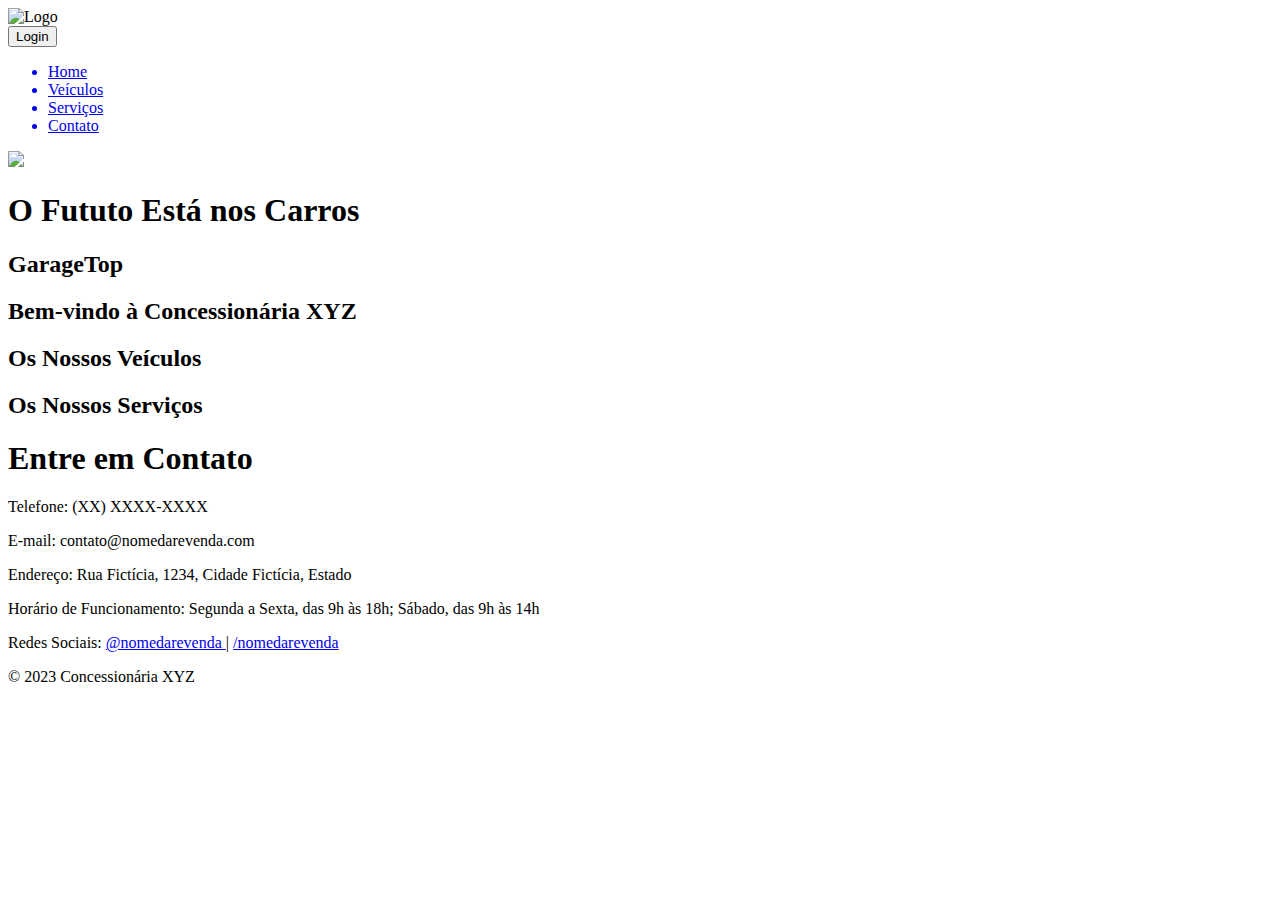
==== views/index.html @ 37e29722 "css fix" ====
<!DOCTYPE html>
<html lang="en">

<head>
    <meta charset="UTF-8">
    <title>Concessionária</title>
    <link rel="stylesheet" href="/Trabalho-academico_Concessionaria/styles/style.css">
    <link href="https://fonts.googleapis.com/css2?family=Ubuntu:wght@300&display=swap" rel="stylesheet">
</head>

<body>
    <header>
        <img src="/images/logo-white.png" alt="Logo">

        <div class="header-button-container">
            <button id="login-button" onclick="alert('Login!')">Login</button>
        </div>
    </header>

    <nav-bar>
        <nav>
            <ul>
                <a href="#home"><li>Home</li></a>
                <a href="#veiculos"><li>Veículos</li></a>
                <a href="#servicos"><li>Serviços</li></a>
                <a href="#contato"><li>Contato</li></a>
            </ul>
        </nav>

        <nav-mask>
            <div class="nav-mask"></div>
        </nav-mask>
    </nav-bar>

    <div class="home-img-container">
        <img class="imageHome"src="/images/home_wallpaper.jpeg">

        <h1>O Fututo Está nos Carros</h1>
        <h2>GarageTop</h2>
    </div>

    <section id="home">
        <h2 class="home-title">Bem-vindo à Concessionária XYZ</h2>
        <!-- Conteúdo da página inicial -->
    </section>

    <section id="veiculos">
        <h2 class="home-title">Os Nossos Veículos</h2>
        <!-- Lista de veículos disponíveis -->
    </section>

    <section id="servicos">
        <h2 class="home-title">Os Nossos Serviços</h2>
        <!-- Descrição dos serviços oferecidos -->
    </section>

    <footer>
        <div class="footer-extra">
                <h1 class="home-title">Entre em Contato</h2>
                
            <div class="info-contato">
               
                <p>Telefone: (XX) XXXX-XXXX</p>
                <p>E-mail: contato@nomedarevenda.com</p>
                <p>Endereço: Rua Fictícia, 1234, Cidade Fictícia, Estado</p>
                <p>Horário de Funcionamento: Segunda a Sexta, das 9h às 18h; Sábado, das 9h às 14h</p>
                <p>Redes Sociais: 
                    <a href="https://www.instagram.com/nomedarevenda" target="_blank">@nomedarevenda
                    </a> | 
                    <a href="https://www.facebook.com/nomedarevenda" target="_blank">/nomedarevenda
                    </a>
                </p>
            </div>
        </div>

        <div class="footer-copyright">
            <p>&copy; 2023 Concessionária XYZ</p>
        </div>
    </footer>

    <script src="scripts.js"></script>
</body>
</html>
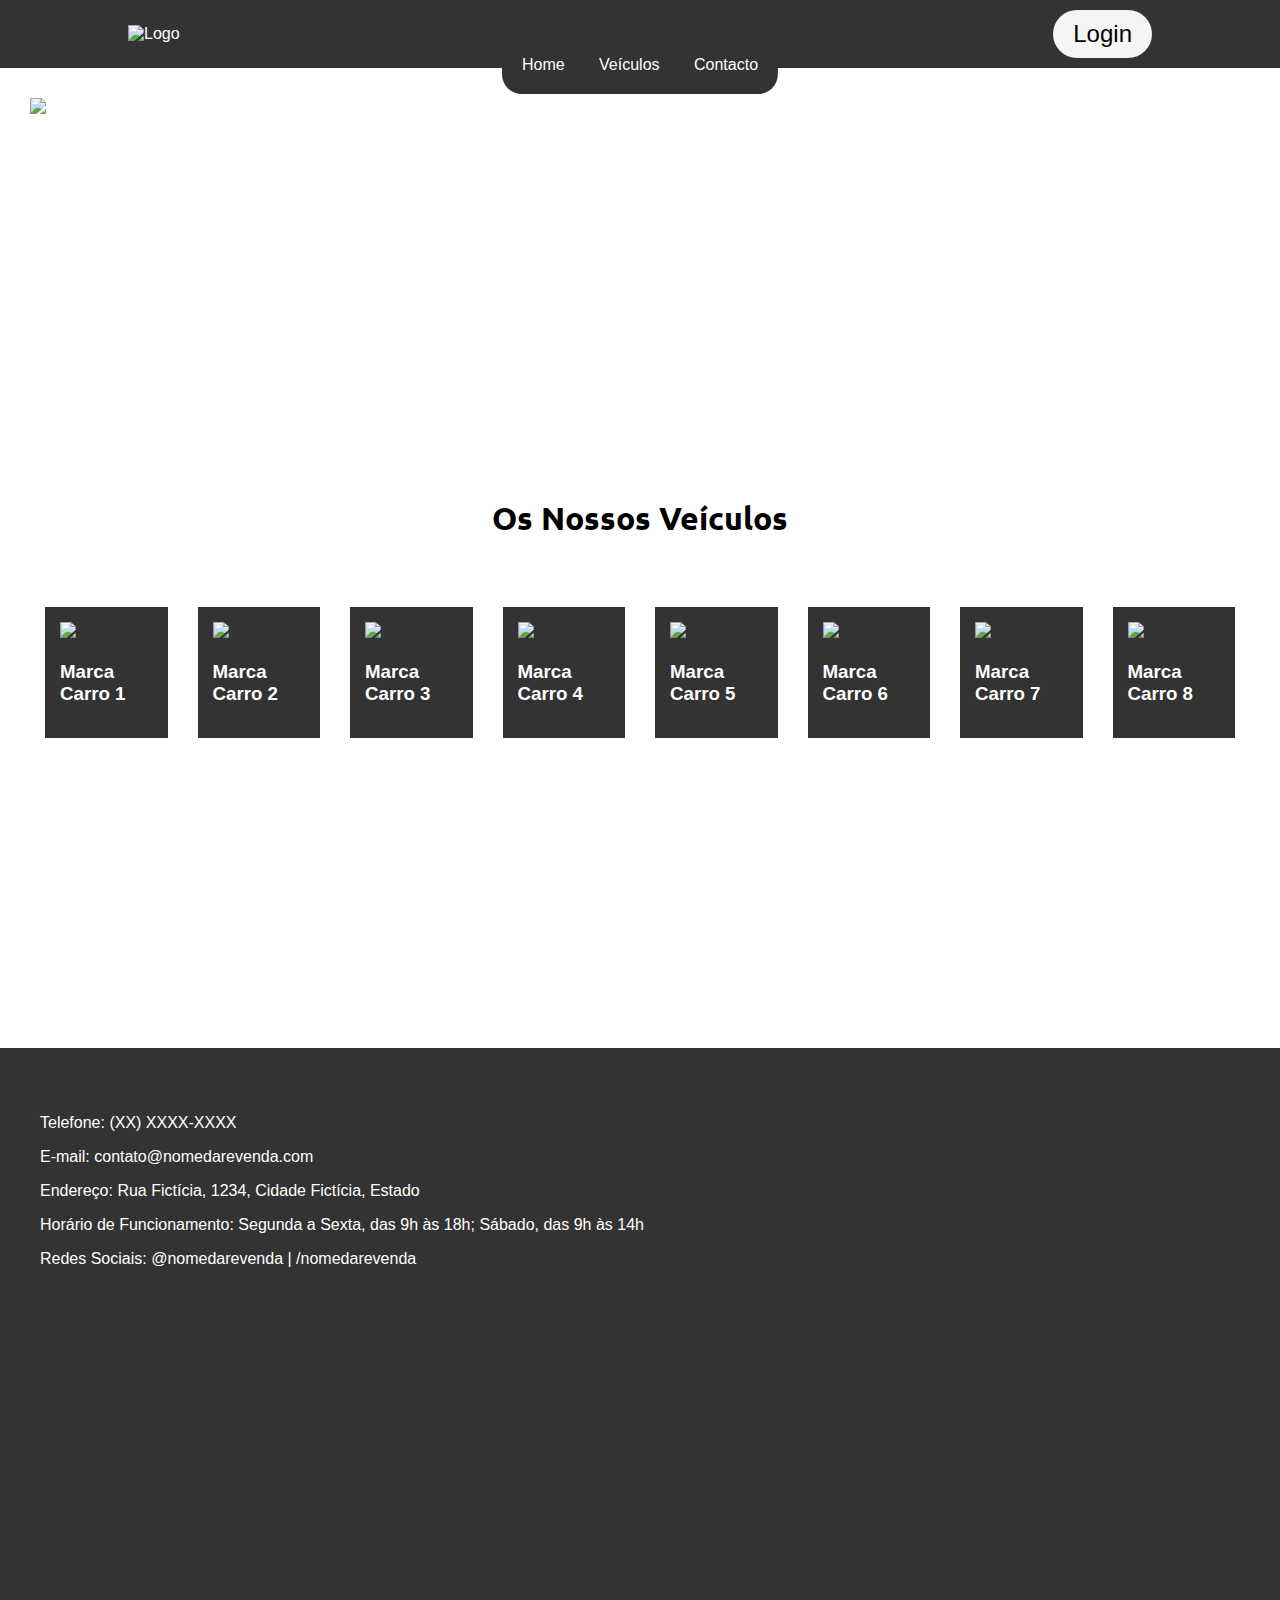
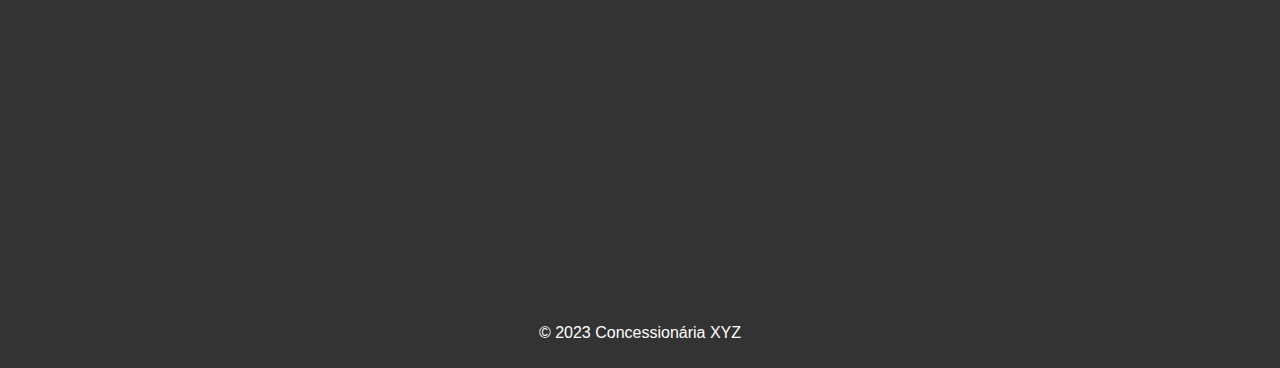
==== commit 707c99b9: "Melhoramento do design" ====
--- a/views/index.html
+++ b/views/index.html
@@ -1,16 +1,17 @@
-<!DOCTYPE html>
+<!DOCTYPE html> <!-- https://andresalier11.github.io/GarageTop/views/ -->
 <html lang="en">
 
 <head>
     <meta charset="UTF-8">
     <title>Concessionária</title>
-    <link rel="stylesheet" href="/Trabalho-academico_Concessionaria/styles/style.css">
+    <link rel="stylesheet" href="/styles/style.css">  <!-- /GarageTop/styles/style.css -->
     <link href="https://fonts.googleapis.com/css2?family=Ubuntu:wght@300&display=swap" rel="stylesheet">
+    <link rel="icon" type="image/png" href="/images/logo-white.png"> <!-- /GarageTop/images/logo-white.png -->
 </head>
 
 <body>
-    <header>
-        <img src="/images/logo-white.png" alt="Logo">
+    <header id="home">
+        <img src="/images/logo-white.png" alt="Logo"> <!-- /GarageTop/images/logo-white.png -->
 
         <div class="header-button-container">
             <button id="login-button" onclick="alert('Login!')">Login</button>
@@ -22,8 +23,7 @@
             <ul>
                 <a href="#home"><li>Home</li></a>
                 <a href="#veiculos"><li>Veículos</li></a>
-                <a href="#servicos"><li>Serviços</li></a>
-                <a href="#contato"><li>Contato</li></a>
+                <a href="#contacto"><li>Contacto</li></a>
             </ul>
         </nav>
 
@@ -32,45 +32,66 @@
         </nav-mask>
     </nav-bar>
 
-    <div class="home-img-container">
-        <img class="imageHome"src="/images/home_wallpaper.jpeg">
+    <section class="home-img-container">
+        <img class="imageHome"src="/images/home_wallpaper.jpeg">  <!-- /GarageTop/images/logo-white.png -->
 
-        <h1>O Fututo Está nos Carros</h1>
+        <h1>O Fututo Está nos Automóveis</h1>
         <h2>GarageTop</h2>
-    </div>
-
-    <section id="home">
-        <h2 class="home-title">Bem-vindo à Concessionária XYZ</h2>
-        <!-- Conteúdo da página inicial -->
     </section>
 
     <section id="veiculos">
         <h2 class="home-title">Os Nossos Veículos</h2>
-        <!-- Lista de veículos disponíveis -->
+        
+        <div class="car-cards-container">
+            <ul>
+                <li>
+                    <img src="https://random.imagecdn.app/200/200">
+                    <h3>Marca Carro 1</h3>
+                </li>
+                <li>
+                    <img src="https://random.imagecdn.app/200/201">
+                    <h3>Marca Carro 2</h3>
+                </li>
+                <li>
+                    <img src="https://random.imagecdn.app/201/200">
+                    <h3>Marca Carro 3</h3>
+                </li>
+                <li>
+                    <img src="https://random.imagecdn.app/201/201">
+                    <h3>Marca Carro 4</h3>
+                </li>
+                <li>
+                    <img src="https://random.imagecdn.app/200/200">
+                    <h3>Marca Carro 5</h3>
+                </li>
+                <li>
+                    <img src="https://random.imagecdn.app/200/201">
+                    <h3>Marca Carro 6</h3>
+                </li>
+                <li>
+                    <img src="https://random.imagecdn.app/201/200">
+                    <h3>Marca Carro 7</h3>
+                </li>
+                <li>
+                    <img src="https://random.imagecdn.app/201/201">
+                    <h3>Marca Carro 8</h3>
+                </li>
+            </ul>
+        </div>
     </section>
 
-    <section id="servicos">
-        <h2 class="home-title">Os Nossos Serviços</h2>
-        <!-- Descrição dos serviços oferecidos -->
-    </section>
-
-    <footer>
-        <div class="footer-extra">
-                <h1 class="home-title">Entre em Contato</h2>
-                
-            <div class="info-contato">
-               
-                <p>Telefone: (XX) XXXX-XXXX</p>
-                <p>E-mail: contato@nomedarevenda.com</p>
-                <p>Endereço: Rua Fictícia, 1234, Cidade Fictícia, Estado</p>
-                <p>Horário de Funcionamento: Segunda a Sexta, das 9h às 18h; Sábado, das 9h às 14h</p>
-                <p>Redes Sociais: 
-                    <a href="https://www.instagram.com/nomedarevenda" target="_blank">@nomedarevenda
-                    </a> | 
-                    <a href="https://www.facebook.com/nomedarevenda" target="_blank">/nomedarevenda
-                    </a>
-                </p>
-            </div>
+    <footer id="contacto">  
+        <div class="info-contato">
+            <p>Telefone: (XX) XXXX-XXXX</p>
+            <p>E-mail: contato@nomedarevenda.com</p>
+            <p>Endereço: Rua Fictícia, 1234, Cidade Fictícia, Estado</p>
+            <p>Horário de Funcionamento: Segunda a Sexta, das 9h às 18h; Sábado, das 9h às 14h</p>
+            <p>Redes Sociais: 
+                <a href="https://www.instagram.com/nomedarevenda" target="_blank">@nomedarevenda
+                </a> | 
+                <a href="https://www.facebook.com/nomedarevenda" target="_blank">/nomedarevenda
+                </a>
+            </p>
         </div>
 
         <div class="footer-copyright">
--- a/styles/style.css
+++ b/styles/style.css
@@ -0,0 +1,261 @@
+html {
+    font-family: Arial, sans-serif;
+    height: 100%
+}
+
+body {
+    position: relative;
+    max-width: 100%;
+    min-height: 100%;
+    margin: 0;
+}
+
+header {
+    background-color: #333;
+    color: #fff;
+    flex-direction: row;
+    display: flex;
+    justify-content: space-between;
+    align-items: center;
+    padding: 10px 10%;
+    position: relative;
+    z-index: 3;
+}
+
+    header img {
+        width: 100px;
+    }
+
+nav, nav-mask {
+    left: 50%;
+    transform: translateX(-50%);
+    position: absolute;
+    height: calc(100% - 20px);
+    top: 20px;
+    z-index: 4;
+    pointer-events: none;
+}
+
+nav-mask {
+    z-index: 2;
+}
+
+    .nav-mask {
+        background-color: #333;
+        z-index: 1;
+        width: calc(100vw - 10px);
+        height: 40px;
+        position: sticky;
+        top: -1px;
+    }
+
+    nav ul {
+        z-index: 2;
+        background-color: #333;
+        border-radius: 20px;
+        width: fit-content;
+        list-style: none;
+        position: sticky;
+        top: 5px;
+        padding: 5px;
+        margin-left: auto;
+        margin-right: auto;
+    }
+
+        nav ul li {
+            display: inline-block;
+            padding: 15px;
+            color: #fff;
+            pointer-events: all;
+
+        }
+
+        nav ul li:hover {
+            background-color: #565656;
+            border-radius: 20px;
+        }
+
+            nav ul li a {
+                text-decoration: none;
+            }
+    
+    .header-button-container button {
+        font-size: 1.5em;
+        /* background-color: rgb(3, 135, 167); */
+        background-color: whitesmoke;
+        color: white;
+        padding: 10px 20px;
+        border-radius: 50px;
+        border: 0;
+        cursor: pointer;
+    }
+    #login-button{
+        color:black;
+    }
+
+.home-img-container {
+    position: relative;
+    height: fit-content;
+    padding-top: 20px;
+}
+
+    .imageHome{
+        width: 100%;
+    }
+
+    .home-img-container h1,
+    .home-img-container h2 {
+        color: white;
+        font-family: "Ubuntu", Arial, Helvetica, sans-serif;
+        position: absolute;
+        left: 10vw;
+        text-shadow: 2px 2px 3px black;
+    }
+
+    .home-img-container h1 {
+        bottom: 10vw;
+        font-size: 4vw;
+    }
+
+    .home-img-container h2 {
+        bottom: 7vw;
+        font-size: 3vw;
+    }
+
+  
+.containerImageCrop{
+    z-index: 10;
+    height: 30vh;
+}
+
+.cropImageTop{
+    height: 100px;
+    position: absolute;
+    background-color: red;
+}
+
+.cropImagebottom{
+    height: 100px;
+    position: absolute;
+    background-color: red;
+}
+
+section {
+    padding: 20px;
+    padding-top: 75px;
+    margin: 10px;
+}
+
+    #veiculos {
+        height: calc(100vh - 105px);
+        display: flex;
+        flex-wrap: wrap;
+        align-content: center;
+    }
+
+.car-cards-container {
+    width: 100%;
+}
+
+.car-cards-container ul {
+    list-style: none;
+    display: flex;
+    flex-wrap: nowrap;
+    justify-content: space-between;
+    align-items: center;
+    overflow-x: auto;
+    padding: 0;
+    padding-bottom: 10px;
+}
+
+    .car-cards-container ul li {
+        margin: 15px;
+        padding: 15px;
+        background-color: #333;
+        color: white;
+        transition: margin 1s, padding 1s, border-radius 1s;
+        box-sizing: border-box;
+    }
+
+    .car-cards-container ul:hover li {
+        margin: 25px;
+        padding: 5px;
+        border-radius: 5px;
+    }
+
+        .car-cards-container ul li:hover {
+            margin: 15px;
+            padding: 15px;
+            border-radius: 10px;
+            cursor: pointer;
+        }
+
+.info-contato {
+    background-color: transparent;
+    padding: 20px;
+    border-radius: 8px;
+    margin: 20px 0;
+}
+
+.info-contato h2 {
+    font-size: 24px;
+    margin-bottom: 15px;
+}
+
+.info-contato p {
+    font-size: 16px;
+    margin-bottom: 10px;
+}
+
+.info-contato a {
+    text-decoration: none;
+    color: white;
+}
+
+    .home-title {
+        font-size: 2em;
+        font-family: "Ubuntu", 'Trebuchet MS', 'Lucida Sans Unicode', 'Lucida Grande', 'Lucida Sans', Arial, sans-serif;
+        border-radius: 10px;
+        color: black;
+        width: fit-content;
+        padding: 10px;
+        margin-left: auto;
+        margin-right: auto;
+    }
+
+footer {
+    background-color: #333;
+    color: #fff;
+    padding: 10px 20px;
+    position: relative;
+    bottom: 0;
+    /* width: 100%; */
+    height: 100vh;
+}
+
+    .footer-copyright {
+        position: absolute;
+        bottom: 10px;
+        left: 50%;
+        transform: translateX(-50%);
+        text-align: center;
+    }
+
+/* Scroll Bar */
+
+::-webkit-scrollbar { /* width */
+    width: 10px;
+}
+
+    ::-webkit-scrollbar-track { /* Track */
+        background: #f1f1f1; 
+    }
+
+    ::-webkit-scrollbar-thumb { /* Handle */
+        background: #888; 
+        border-radius: 10px;
+    }
+
+    ::-webkit-scrollbar-thumb:hover { /* Handle on hover */
+        background: #555; 
+    }
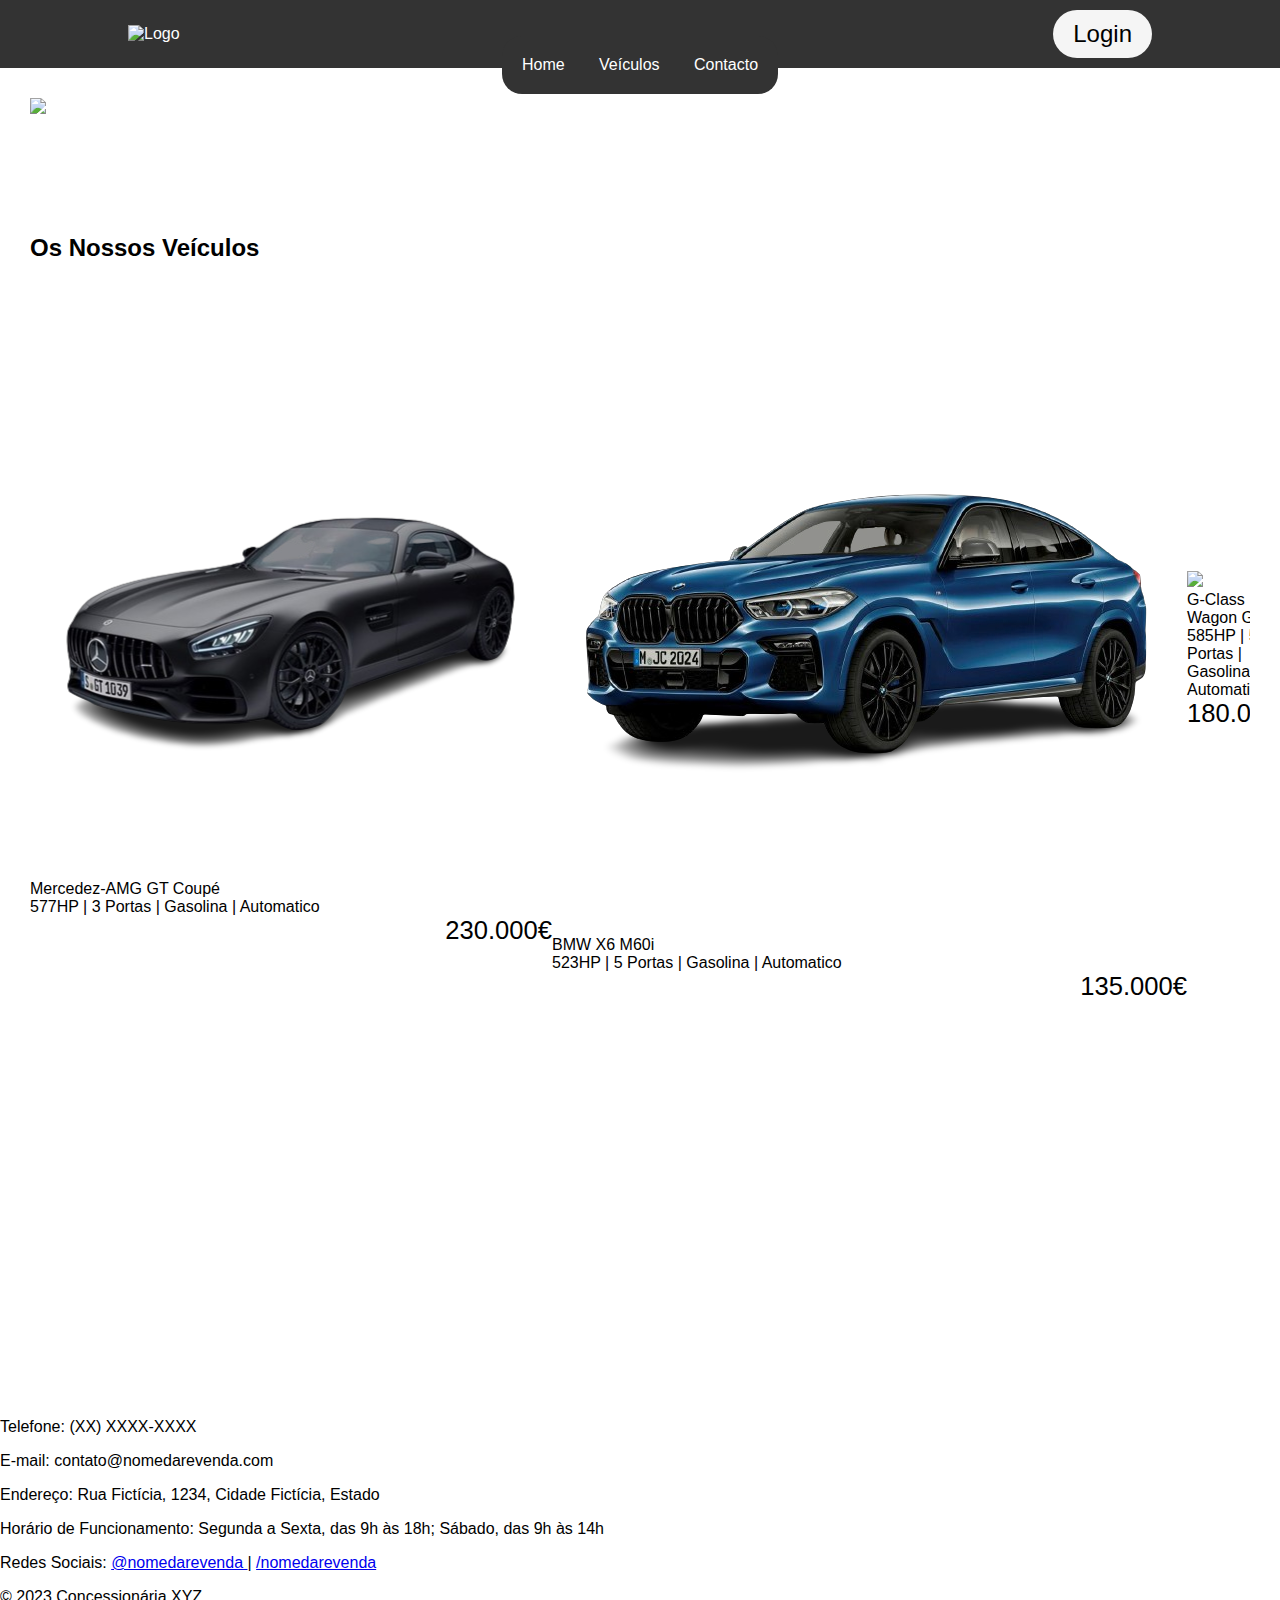
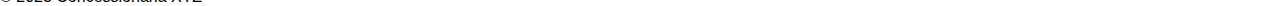
==== commit c92bb42a: "Merge branch 'main' into map" ====
--- a/views/index.html
+++ b/views/index.html
@@ -3,8 +3,9 @@
 
 <head>
     <meta charset="UTF-8">
+    <meta name="viewport" content="initial-scale=1.0 , minimum-scale=1.0 , maximum-scale=1.0" />
     <title>Concessionária</title>
-    <link rel="stylesheet" href="/styles/style.css">  <!-- /GarageTop/styles/style.css -->
+    <link rel="stylesheet" href="/styles/style.css"> <!-- /GarageTop/styles/style.css -->
     <link href="https://fonts.googleapis.com/css2?family=Ubuntu:wght@300&display=swap" rel="stylesheet">
     <link rel="icon" type="image/png" href="/images/logo-white.png"> <!-- /GarageTop/images/logo-white.png -->
 </head>
@@ -21,9 +22,15 @@
     <nav-bar>
         <nav>
             <ul>
-                <a href="#home"><li>Home</li></a>
-                <a href="#veiculos"><li>Veículos</li></a>
-                <a href="#contacto"><li>Contacto</li></a>
+                <a href="#home">
+                    <li>Home</li>
+                </a>
+                <a href="#veiculos">
+                    <li>Veículos</li>
+                </a>
+                <a href="#contacto">
+                    <li>Contacto</li>
+                </a>
             </ul>
         </nav>
 
@@ -33,7 +40,7 @@
     </nav-bar>
 
     <section class="home-img-container">
-        <img class="imageHome"src="/images/home_wallpaper.jpeg">  <!-- /GarageTop/images/logo-white.png -->
+        <img class="imageHome" src="/images/home_wallpaper.jpeg"> <!-- /GarageTop/images/logo-white.png -->
 
         <h1>O Fututo Está nos Automóveis</h1>
         <h2>GarageTop</h2>
@@ -41,59 +48,117 @@
 
     <section id="veiculos">
         <h2 class="home-title">Os Nossos Veículos</h2>
-        
+
         <div class="car-cards-container">
             <ul>
                 <li>
-                    <img src="https://random.imagecdn.app/200/200">
-                    <h3>Marca Carro 1</h3>
+                    <img class="card-image" src="/images/cars/amg-gt.png">
+                    <div class="card-car-name">Mercedez-AMG GT Coupé</div>
+                    <div class="car-info-container">
+                        <div class="card-car-info">577HP | 3 Portas | Gasolina | Automatico</div>
+                    </div>
+                    <div class="card-car-price">230.000€</div>
                 </li>
                 <li>
-                    <img src="https://random.imagecdn.app/200/201">
-                    <h3>Marca Carro 2</h3>
+                    <img class="card-image" src="/images/cars/BMW_X6_M60i.png">
+                    <div class="card-car-name">BMW X6 M60i</div>
+                    <div class="car-info-container">
+                        <div class="card-car-info">523HP | 5 Portas | Gasolina | Automatico</div>
+                    </div>
+                    <div class="card-car-price">135.000€</div>
+
+
                 </li>
                 <li>
-                    <img src="https://random.imagecdn.app/201/200">
-                    <h3>Marca Carro 3</h3>
+                    <img class="card-image" src="/images/cars/G-Class-Wagon-G63.png">
+                    <div class="card-car-name">G-Class Wagon G63</div>
+                    <div class="car-info-container">
+                        <div class="card-car-info">585HP | 5 Portas | Gasolina | Automatico</div>
+                    </div>
+                    <div class="card-car-price">180.000€</div>
+
+
                 </li>
                 <li>
-                    <img src="https://random.imagecdn.app/201/201">
-                    <h3>Marca Carro 4</h3>
+                    <img class="card-image" src="/images/cars/2017_bentley_continental_gt_v8.png">
+                    <div class="card-car-name">Bentley continental GT</div> <!--nome-->
+                    <div class="car-info-container">
+                        <div class="card-car-info">542HP | 3 Portas | Gasolina | Automatico</div>
+                    </div>
+                    <div class="card-car-price">275.000€</div>
+
+
                 </li>
                 <li>
-                    <img src="https://random.imagecdn.app/200/200">
-                    <h3>Marca Carro 5</h3>
+                    <img class="card-image" src="/images/cars/amg-gt.png">
+                    <div class="card-car-name">Mercedez-AMG GT Coupé</div>
+                    <div class="car-info-container">
+                        <div class="card-car-info">577HP | 3 Portas | Gasolina | Automatico</div>
+                    </div>
+                    <div class="card-car-price">230.000€</div>
                 </li>
                 <li>
-                    <img src="https://random.imagecdn.app/200/201">
-                    <h3>Marca Carro 6</h3>
+                    <img class="card-image" src="/images/cars/BMW_X6_M60i.png">
+                    <div class="card-car-name">BMW X6 M60i</div>
+                    <div class="car-info-container">
+                        <div class="card-car-info">523HP | 5 Portas | Gasolina | Automatico</div>
+                    </div>
+                    <div class="card-car-price">135.000€</div>
+
+
                 </li>
                 <li>
-                    <img src="https://random.imagecdn.app/201/200">
-                    <h3>Marca Carro 7</h3>
+                    <img class="card-image" src="/images/cars/G-Class-Wagon-G63.png">
+                    <div class="card-car-name">G-Class Wagon G63</div>
+                    <div class="car-info-container">
+                        <div class="card-car-info">585HP | 5 Portas | Gasolina | Automatico</div>
+                    </div>
+                    <div class="card-car-price">180.000€</div>
+
+
                 </li>
                 <li>
-                    <img src="https://random.imagecdn.app/201/201">
-                    <h3>Marca Carro 8</h3>
+                    <img class="card-image" src="/images/cars/2017_bentley_continental_gt_v8.png">
+                    <div class="card-car-name">Bentley continental GT</div> <!--nome-->
+                    <div class="car-info-container">
+                        <div class="card-car-info">542HP | 3 Portas | Gasolina | Automatico</div>
+                    </div>
+                    <div class="card-car-price">275.000€</div>
+
+
+                </li>
+                <li>
+                    <img class="card-image" src="/images/cars/amg-gt.png">
+                    <div class="card-car-name">Mercedez-AMG GT Coupé</div>
+                    <div class="car-info-container">
+                        <div class="card-car-info">577HP | 3 Portas | Gasolina | Automatico</div>
+                    </div>
+                    <div class="card-car-price">230.000€</div>
                 </li>
             </ul>
-        </div>
+
     </section>
 
-    <footer id="contacto">  
+    <footer id="contacto">
+        <iframe
+            src="https://www.google.com/maps/embed?pb=!1m18!1m12!1m3!1d7840.022484374243!2d-9.114695220097833!3d38.76551585301935!2m3!1f0!2f0!3f0!3m2!1i1024!2i768!4f13.1!3m3!1m2!1s0xd1933556a87e12f%3A0xe30bc791b6590d69!2sCGI!5e0!3m2!1spt-PT!2spt!4v1701859007818!5m2!1spt-PT!2spt"
+            width="350" height="350" style="border:0;" allowfullscreen="" loading="lazy"
+            referrerpolicy="no-referrer-when-downgrade">
+        </iframe>
+
         <div class="info-contato">
             <p>Telefone: (XX) XXXX-XXXX</p>
             <p>E-mail: contato@nomedarevenda.com</p>
             <p>Endereço: Rua Fictícia, 1234, Cidade Fictícia, Estado</p>
             <p>Horário de Funcionamento: Segunda a Sexta, das 9h às 18h; Sábado, das 9h às 14h</p>
-            <p>Redes Sociais: 
+            <p>Redes Sociais:
                 <a href="https://www.instagram.com/nomedarevenda" target="_blank">@nomedarevenda
-                </a> | 
+                </a> |
                 <a href="https://www.facebook.com/nomedarevenda" target="_blank">/nomedarevenda
                 </a>
             </p>
         </div>
-
+        
         <div class="footer-copyright">
             <p>&copy; 2023 Concessionária XYZ</p>
         </div>
@@ -101,4 +166,5 @@
 
     <script src="scripts.js"></script>
 </body>
+
 </html>--- a/styles/style.css
+++ b/styles/style.css
@@ -36,6 +36,10 @@
     pointer-events: none;
 }
 
+nav {
+    width: 100%;
+}
+
 nav-mask {
     z-index: 2;
 }
@@ -47,6 +51,7 @@
         height: 40px;
         position: sticky;
         top: -1px;
+        overflow: clip;
     }
 
     nav ul {
@@ -70,12 +75,12 @@
 
         }
 
-        nav ul li:hover {
+        nav ul a li:hover {
             background-color: #565656;
             border-radius: 20px;
         }
 
-            nav ul li a {
+            nav ul a {
                 text-decoration: none;
             }
     
@@ -89,6 +94,7 @@
         border: 0;
         cursor: pointer;
     }
+
     #login-button{
         color:black;
     }
@@ -131,13 +137,11 @@
 .cropImageTop{
     height: 100px;
     position: absolute;
-    background-color: red;
 }
 
 .cropImagebottom{
     height: 100px;
     position: absolute;
-    background-color: red;
 }
 
 section {
@@ -168,27 +172,46 @@
     padding-bottom: 10px;
 }
 
-    .car-cards-container ul li {
-        margin: 15px;
-        padding: 15px;
-        background-color: #333;
-        color: white;
-        transition: margin 1s, padding 1s, border-radius 1s;
-        box-sizing: border-box;
-    }
+.card-car-price{
+    font-size: 1.6em;
+    text-align: end;
+    
+.car-info-container{
+    display: flex;
+    width: 100%;
+    font-size: 0.8em;
+
+.car-cards-container ul li {
+    margin: 20px;
+    padding: 15px;
+    height: fit-content;
+    width: min-content;
+    background-color: #333;
+    border-radius: 15px;
+    color: white;
+    transition: margin .5s, padding .5s, border-radius .5s;
+    box-sizing: border-box;
+}
 
     .car-cards-container ul:hover li {
         margin: 25px;
-        padding: 5px;
-        border-radius: 5px;
+        padding: 10px;
+        border-radius: 15px;
     }
 
         .car-cards-container ul li:hover {
-            margin: 15px;
+            margin: 20px;
             padding: 15px;
             border-radius: 10px;
             cursor: pointer;
         }
+
+.card-image {
+    border-radius: 15px;
+    object-fit: cover;
+    background-color: rgb(226, 226, 226);
+    max-width: 200px;
+}
 
 .info-contato {
     background-color: transparent;
@@ -204,7 +227,7 @@
 
 .info-contato p {
     font-size: 16px;
-    margin-bottom: 10px;
+    margin-bottom: 30px;
 }
 
 .info-contato a {
@@ -229,8 +252,11 @@
     padding: 10px 20px;
     position: relative;
     bottom: 0;
-    /* width: 100%; */
-    height: 100vh;
+    min-height: 100vh;
+    display: flex;
+    flex-wrap: wrap;
+    justify-content: space-evenly;
+    align-items: center;
 }
 
     .footer-copyright {
@@ -249,6 +275,7 @@
 
     ::-webkit-scrollbar-track { /* Track */
         background: #f1f1f1; 
+        
     }
 
     ::-webkit-scrollbar-thumb { /* Handle */
@@ -259,3 +286,58 @@
     ::-webkit-scrollbar-thumb:hover { /* Handle on hover */
         background: #555; 
     }
+
+/* Responsive */
+
+@media only screen and (max-width: 680px) {
+    header img {
+        width: 50px;
+    }
+
+    nav, nav-mask {
+        top: 60px;
+        height: calc(100% - 45px);
+    }
+
+    .nav-mask {
+        display: none;
+    }
+
+    #login-button {
+        font-size: 1em;
+    }
+
+    .home-img-container {
+        margin: 0;
+        padding: 0;
+        padding-top: 70px;
+        min-height: calc(100vh - 140px);
+        overflow-x: hidden;
+        background-color: #e6e6e6;
+        text-align: center;
+        display: flex;
+        flex-direction: column;
+        justify-content: space-between;
+    }
+
+    .imageHome{
+        margin-left: 50%;
+        transform: translateX(-50%);
+        min-width: 500px;
+    }
+
+    .home-img-container h1,
+    .home-img-container h2 {
+        color: black;
+        position: static;
+        text-shadow: none;
+    }
+
+    .home-img-container h1 {
+        font-size: 2em;
+    }
+
+    .home-img-container h2 {
+        font-size: 1.5em;
+    }
+}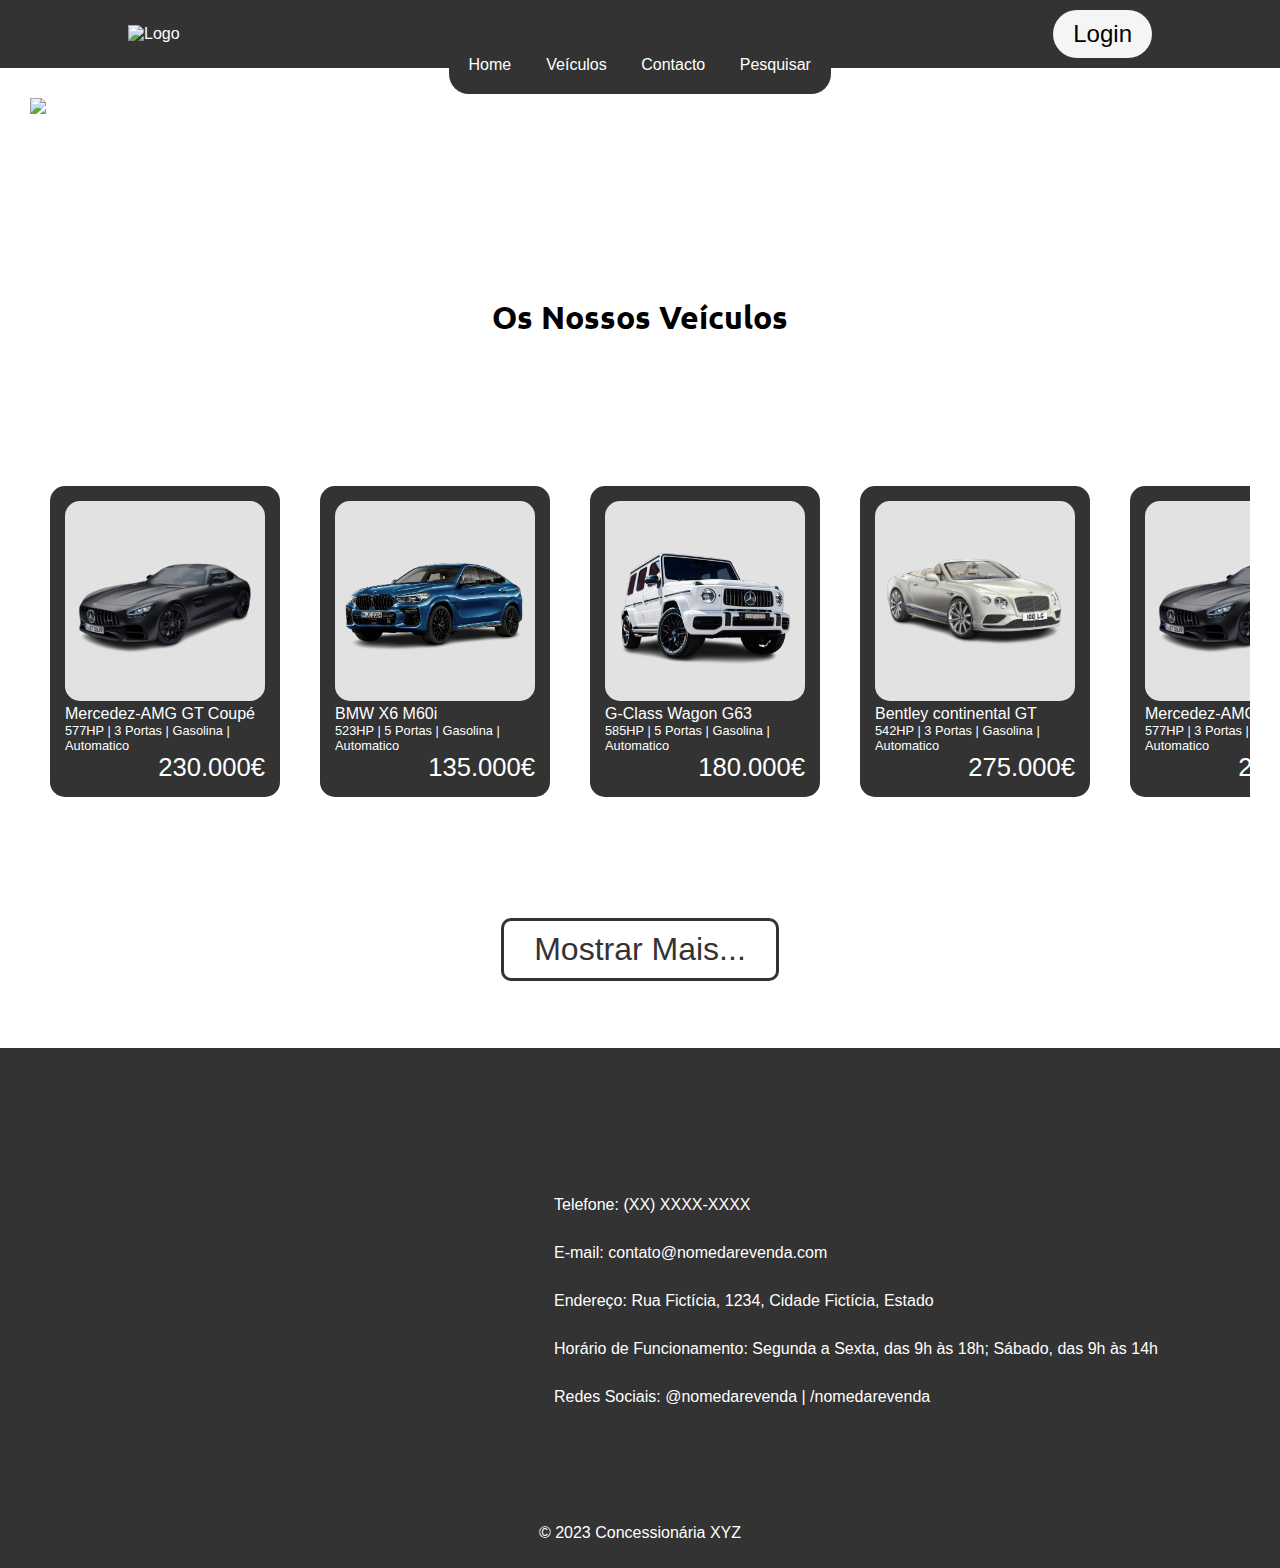
==== commit d4f506da: "Cars page" ====
--- a/views/index.html
+++ b/views/index.html
@@ -4,7 +4,7 @@
 <head>
     <meta charset="UTF-8">
     <meta name="viewport" content="initial-scale=1.0 , minimum-scale=1.0 , maximum-scale=1.0" />
-    <title>Concessionária</title>
+    <title>GarageTop</title>
     <link rel="stylesheet" href="/styles/style.css"> <!-- /GarageTop/styles/style.css -->
     <link href="https://fonts.googleapis.com/css2?family=Ubuntu:wght@300&display=swap" rel="stylesheet">
     <link rel="icon" type="image/png" href="/images/logo-white.png"> <!-- /GarageTop/images/logo-white.png -->
@@ -15,7 +15,7 @@
         <img src="/images/logo-white.png" alt="Logo"> <!-- /GarageTop/images/logo-white.png -->
 
         <div class="header-button-container">
-            <button id="login-button" onclick="alert('Login!')">Login</button>
+            <a href="/views/login.html"><button id="login-button">Login</button></a> <!-- /GarageTop/views/login.html -->
         </div>
     </header>
 
@@ -31,6 +31,9 @@
                 <a href="#contacto">
                     <li>Contacto</li>
                 </a>
+                <a href="/views/cars.html">
+                    <li>Pesquisar</li>
+                </a>
             </ul>
         </nav>
 
@@ -42,7 +45,7 @@
     <section class="home-img-container">
         <img class="imageHome" src="/images/home_wallpaper.jpeg"> <!-- /GarageTop/images/logo-white.png -->
 
-        <h1>O Fututo Está nos Automóveis</h1>
+        <h1>O Futuro Está nos Automóveis</h1>
         <h2>GarageTop</h2>
     </section>
 
@@ -136,7 +139,9 @@
                     <div class="card-car-price">230.000€</div>
                 </li>
             </ul>
+        </div>
 
+        <a href="/views/cars.html"><button class="showmore-btn">Mostrar Mais...</button></a>
     </section>
 
     <footer id="contacto">
--- a/styles/style.css
+++ b/styles/style.css
@@ -154,7 +154,26 @@
         height: calc(100vh - 105px);
         display: flex;
         flex-wrap: wrap;
-        align-content: center;
+        justify-content: center;
+        align-content: space-around;
+    }
+
+    .showmore-btn {
+        font-size: 2em;
+        background-color: white;
+        border: 3px solid #333;
+        border-radius: 10px;
+        padding: 10px 30px;
+        color: #333;
+        transition: .2s background-color, .2s color;
+    }
+
+    .showmore-btn:hover {
+        background-color: #999;
+        border: 3px solid #333;
+        border-radius: 10px;
+        padding: 10px 30px;
+        color: white;
     }
 
 .car-cards-container {
@@ -175,11 +194,13 @@
 .card-car-price{
     font-size: 1.6em;
     text-align: end;
-    
+}
+
 .car-info-container{
     display: flex;
     width: 100%;
     font-size: 0.8em;
+}
 
 .car-cards-container ul li {
     margin: 20px;
@@ -252,7 +273,7 @@
     padding: 10px 20px;
     position: relative;
     bottom: 0;
-    min-height: 100vh;
+    min-height: 500px;
     display: flex;
     flex-wrap: wrap;
     justify-content: space-evenly;
@@ -267,6 +288,107 @@
         text-align: center;
     }
 
+/* Login Page */
+
+.login-content {
+    min-height: 100vh;
+    background: rgb(255,255,255);
+    background: linear-gradient(135deg, rgba(255,255,255,1) 0%, rgba(76,147,187,1) 50%, rgba(3,47,56,1) 100%);
+}
+
+    .login {
+        display: flex;
+        justify-content: center;
+        align-items: center;
+        padding: 0;
+    }
+
+        .login-container {
+            width: fit-content;
+            background-color: #cfcfcf;
+            display: flex;
+            padding: 40px;
+            border-radius: 10px;
+            flex-direction: column;
+            align-items: center;
+            justify-content: center;
+            box-shadow: 20px 20px 50px #333;
+            background-color: white;
+            border: solid 3px #333;
+        }
+
+        .login-container p {
+            font-size: 1.8em;
+            margin: 5px;
+        }
+
+        .login-container input {
+            font-size: 1.5em;
+            border: none;
+            border-bottom: 1px solid black;
+        }
+
+        input:focus {
+            outline: none;
+            background-color: rgb(231, 231, 231);
+        }
+
+        #input-email {
+            margin-bottom: 30px;
+        }
+
+        .login-container button {
+            width: 100%;
+            font-size: 1.5em;
+            padding: 5px;
+            border-radius: 5px;
+            cursor: pointer;
+        }
+
+        .login-btn {
+            margin-top: 40px;
+            background-color: #ffffff;
+            border: 3px solid green;
+            color: green;
+            transition: .2s background-color, .2s color;
+        }
+
+        .login-cancel {
+            margin-top: 20px;
+            background-color: #ffffff;
+            border: 3px solid rgb(162, 0, 0);
+            color: rgb(162, 0, 0);
+            transition: .2s background-color, .2s color;
+        }
+
+        .login-btn:hover {
+            background-color: rgb(73, 172, 80);
+            color: white;
+        }
+
+        .login-cancel:hover {
+            background-color: rgb(252, 92, 92);
+            color: white;
+        }
+
+/* Cars Page */
+
+.search-car ul {
+    flex-wrap: wrap;
+    justify-content: space-around;
+}
+
+.search-bar {
+    width: 50%;
+    border: 1px solid #333;
+    border-radius: 50px;
+    padding: 10px 20px;
+    font-size: 1.5em;
+    position: relative;
+    left: 50%;
+    transform: translateX(-50%);
+}
+
 /* Scroll Bar */
 
 ::-webkit-scrollbar { /* width */
@@ -289,14 +411,14 @@
 
 /* Responsive */
 
-@media only screen and (max-width: 680px) {
+@media only screen and (max-width: 730px) {
     header img {
         width: 50px;
     }
 
     nav, nav-mask {
         top: 60px;
-        height: calc(100% - 45px);
+        height: calc(100% - 60px);
     }
 
     .nav-mask {
@@ -340,4 +462,12 @@
     .home-img-container h2 {
         font-size: 1.5em;
     }
+
+    footer {
+        min-height: 100vh;
+    }
+
+    .search-bar {
+        width: 90%;
+    }
 }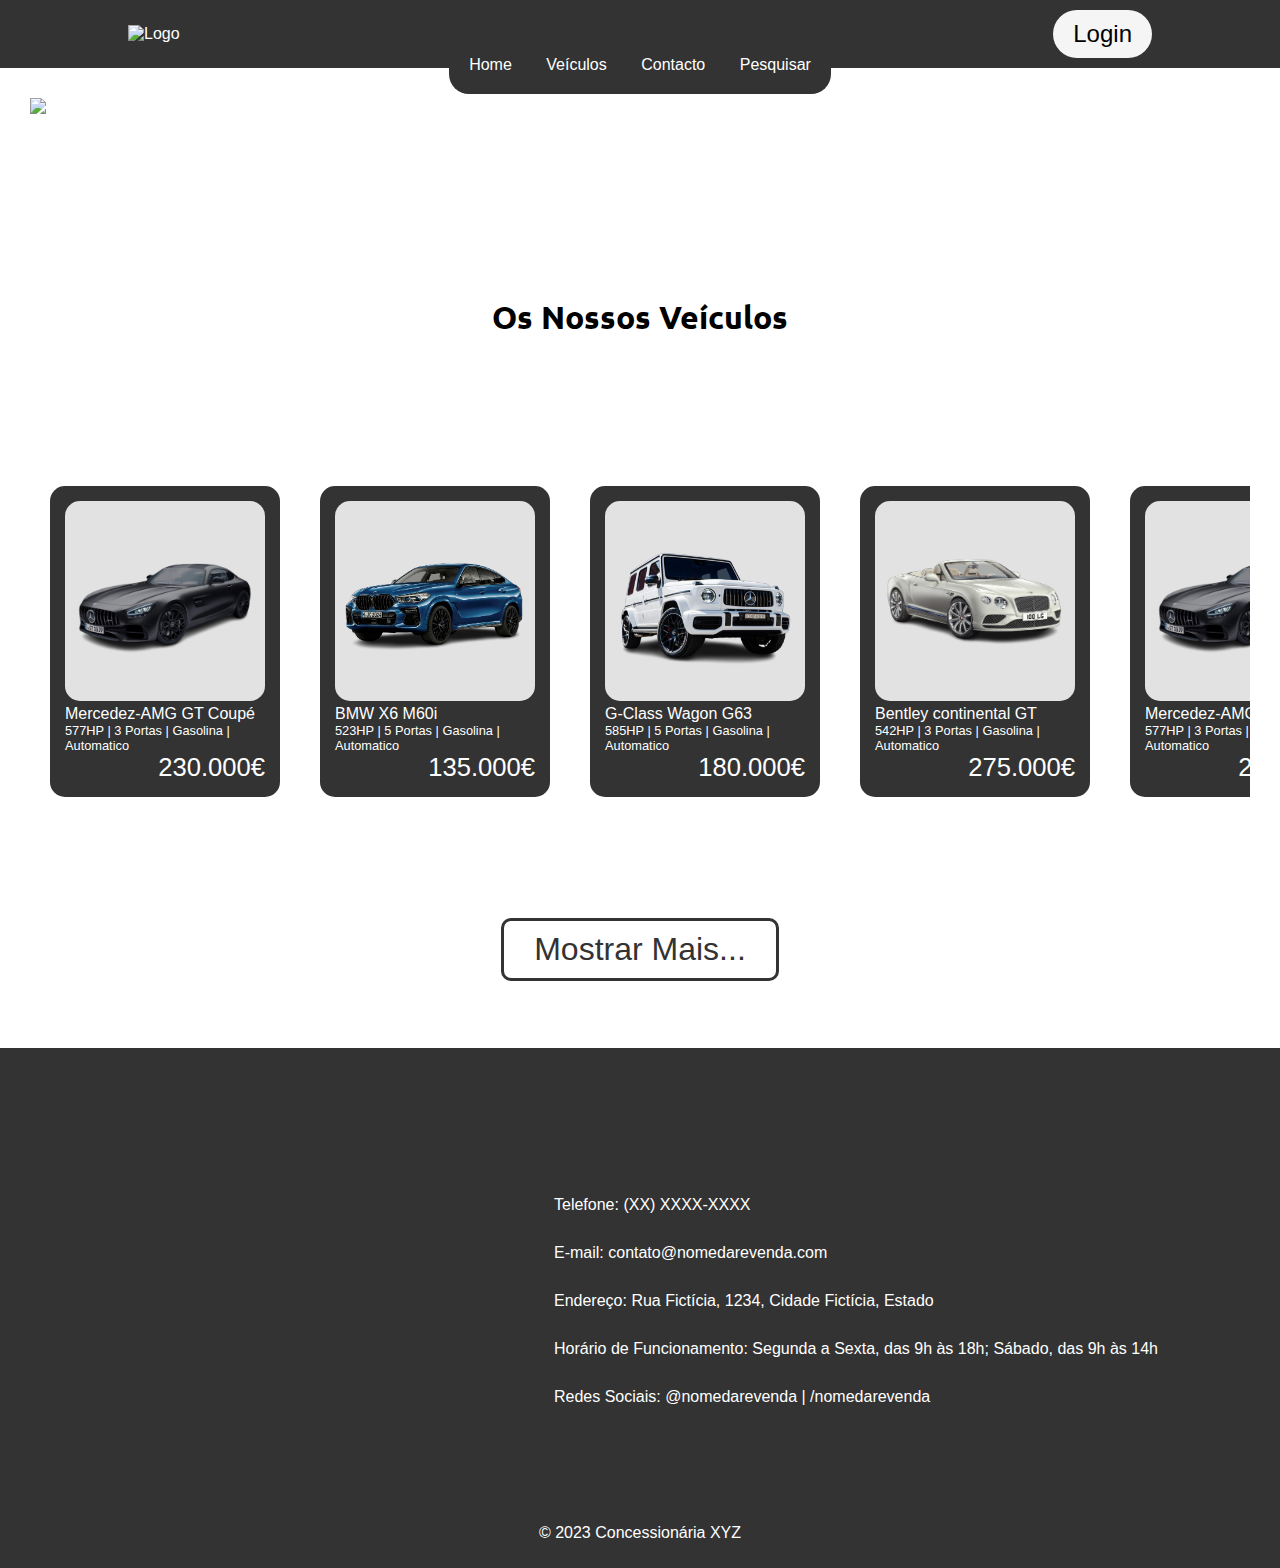
==== commit 33d01d77: "." ====
--- a/views/index.html
+++ b/views/index.html
@@ -15,7 +15,8 @@
         <img src="/images/logo-white.png" alt="Logo"> <!-- /GarageTop/images/logo-white.png -->
 
         <div class="header-button-container">
-            <a href="/views/login.html"><button id="login-button">Login</button></a> <!-- /GarageTop/views/login.html -->
+            <a href="/views/login.html"><button id="login-button">Login</button></a>
+            <!-- /GarageTop/views/login.html -->
         </div>
     </header>
 
@@ -54,90 +55,107 @@
 
         <div class="car-cards-container">
             <ul>
-                <li>
-                    <img class="card-image" src="/images/cars/amg-gt.png">
-                    <div class="card-car-name">Mercedez-AMG GT Coupé</div>
-                    <div class="car-info-container">
-                        <div class="card-car-info">577HP | 3 Portas | Gasolina | Automatico</div>
-                    </div>
-                    <div class="card-car-price">230.000€</div>
-                </li>
-                <li>
-                    <img class="card-image" src="/images/cars/BMW_X6_M60i.png">
-                    <div class="card-car-name">BMW X6 M60i</div>
-                    <div class="car-info-container">
-                        <div class="card-car-info">523HP | 5 Portas | Gasolina | Automatico</div>
-                    </div>
-                    <div class="card-car-price">135.000€</div>
+                <a href="https://www.google.com " target="_blank">
+                    <li>
+                        <img class="card-image" src="/images/cars/amg-gt.png">
+                        <div class="card-car-name">Mercedez-AMG GT Coupé</div>
+                        <div class="car-info-container">
+                            <div class="card-car-info">577HP | 3 Portas | Gasolina | Automatico</div>
+                        </div>
+                        <div class="card-car-price">230.000€</div>
+                    </li>
+                </a>
+                <a href="https://www.google.com " target="_blank">
+                    <li>
+                        <img class="card-image" src="/images/cars/BMW_X6_M60i.png">
+                        <div class="card-car-name">BMW X6 M60i</div>
+                        <div class="car-info-container">
+                            <div class="card-car-info">523HP | 5 Portas | Gasolina | Automatico</div>
+                        </div>
+                        <div class="card-car-price">135.000€</div>
+
+                    </li>
+                </a>
+                <a href="https://www.google.com " target="_blank">
+                    <li>
+                        <img class="card-image" src="/images/cars/G-Class-Wagon-G63.png">
+                        <div class="card-car-name">G-Class Wagon G63</div>
+                        <div class="car-info-container">
+                            <div class="card-car-info">585HP | 5 Portas | Gasolina | Automatico</div>
+                        </div>
+                        <div class="card-car-price">180.000€</div>
 
 
-                </li>
-                <li>
-                    <img class="card-image" src="/images/cars/G-Class-Wagon-G63.png">
-                    <div class="card-car-name">G-Class Wagon G63</div>
-                    <div class="car-info-container">
-                        <div class="card-car-info">585HP | 5 Portas | Gasolina | Automatico</div>
-                    </div>
-                    <div class="card-car-price">180.000€</div>
+                    </li>
+                </a>
+                <a href="https://www.google.com " target="_blank">
+                    <li>
+                        <img class="card-image" src="/images/cars/2017_bentley_continental_gt_v8.png">
+                        <div class="card-car-name">Bentley continental GT</div> <!--nome-->
+                        <div class="car-info-container">
+                            <div class="card-car-info">542HP | 3 Portas | Gasolina | Automatico</div>
+                        </div>
+                        <div class="card-car-price">275.000€</div>
 
 
-                </li>
-                <li>
-                    <img class="card-image" src="/images/cars/2017_bentley_continental_gt_v8.png">
-                    <div class="card-car-name">Bentley continental GT</div> <!--nome-->
-                    <div class="car-info-container">
-                        <div class="card-car-info">542HP | 3 Portas | Gasolina | Automatico</div>
-                    </div>
-                    <div class="card-car-price">275.000€</div>
+                    </li>
+                </a>
+                <a href="https://www.google.com " target="_blank">
+                    <li>
+                        <img class="card-image" src="/images/cars/amg-gt.png">
+                        <div class="card-car-name">Mercedez-AMG GT Coupé</div>
+                        <div class="car-info-container">
+                            <div class="card-car-info">577HP | 3 Portas | Gasolina | Automatico</div>
+                        </div>
+                        <div class="card-car-price">230.000€</div>
+                    </li>
+                </a>
+                <a href="https://www.google.com " target="_blank">
+                    <li>
+                        <img class="card-image" src="/images/cars/BMW_X6_M60i.png">
+                        <div class="card-car-name">BMW X6 M60i</div>
+                        <div class="car-info-container">
+                            <div class="card-car-info">523HP | 5 Portas | Gasolina | Automatico</div>
+                        </div>
+                        <div class="card-car-price">135.000€</div>
 
 
-                </li>
-                <li>
-                    <img class="card-image" src="/images/cars/amg-gt.png">
-                    <div class="card-car-name">Mercedez-AMG GT Coupé</div>
-                    <div class="car-info-container">
-                        <div class="card-car-info">577HP | 3 Portas | Gasolina | Automatico</div>
-                    </div>
-                    <div class="card-car-price">230.000€</div>
-                </li>
-                <li>
-                    <img class="card-image" src="/images/cars/BMW_X6_M60i.png">
-                    <div class="card-car-name">BMW X6 M60i</div>
-                    <div class="car-info-container">
-                        <div class="card-car-info">523HP | 5 Portas | Gasolina | Automatico</div>
-                    </div>
-                    <div class="card-car-price">135.000€</div>
+                    </li>
+                </a>
+                <a href="https://www.google.com " target="_blank">
+                    <li>
+                        <img class="card-image" src="/images/cars/G-Class-Wagon-G63.png">
+                        <div class="card-car-name">G-Class Wagon G63</div>
+                        <div class="car-info-container">
+                            <div class="card-car-info">585HP | 5 Portas | Gasolina | Automatico</div>
+                        </div>
+                        <div class="card-car-price">180.000€</div>
 
 
-                </li>
-                <li>
-                    <img class="card-image" src="/images/cars/G-Class-Wagon-G63.png">
-                    <div class="card-car-name">G-Class Wagon G63</div>
-                    <div class="car-info-container">
-                        <div class="card-car-info">585HP | 5 Portas | Gasolina | Automatico</div>
-                    </div>
-                    <div class="card-car-price">180.000€</div>
+                    </li>
+                </a>
+                <a href="https://www.google.com " target="_blank">
+                    <li>
+                        <img class="card-image" src="/images/cars/2017_bentley_continental_gt_v8.png">
+                        <div class="card-car-name">Bentley continental GT</div> <!--nome-->
+                        <div class="car-info-container">
+                            <div class="card-car-info">542HP | 3 Portas | Gasolina | Automatico</div>
+                        </div>
+                        <div class="card-car-price">275.000€</div>
 
 
-                </li>
-                <li>
-                    <img class="card-image" src="/images/cars/2017_bentley_continental_gt_v8.png">
-                    <div class="card-car-name">Bentley continental GT</div> <!--nome-->
-                    <div class="car-info-container">
-                        <div class="card-car-info">542HP | 3 Portas | Gasolina | Automatico</div>
-                    </div>
-                    <div class="card-car-price">275.000€</div>
-
-
-                </li>
-                <li>
-                    <img class="card-image" src="/images/cars/amg-gt.png">
-                    <div class="card-car-name">Mercedez-AMG GT Coupé</div>
-                    <div class="car-info-container">
-                        <div class="card-car-info">577HP | 3 Portas | Gasolina | Automatico</div>
-                    </div>
-                    <div class="card-car-price">230.000€</div>
-                </li>
+                    </li>
+                </a>
+                <a href="https://www.google.com " target="_blank">
+                    <li>
+                        <img class="card-image" src="/images/cars/amg-gt.png">
+                        <div class="card-car-name">Mercedez-AMG GT Coupé</div>
+                        <div class="car-info-container">
+                            <div class="card-car-info">577HP | 3 Portas | Gasolina | Automatico</div>
+                        </div>
+                        <div class="card-car-price">230.000€</div>
+                    </li>
+                </a>
             </ul>
         </div>
 
@@ -163,7 +181,7 @@
                 </a>
             </p>
         </div>
-        
+
         <div class="footer-copyright">
             <p>&copy; 2023 Concessionária XYZ</p>
         </div>
--- a/styles/style.css
+++ b/styles/style.css
@@ -8,6 +8,9 @@
     max-width: 100%;
     min-height: 100%;
     margin: 0;
+}
+a{
+    text-decoration: none;
 }
 
 header {
@@ -207,6 +210,7 @@
     padding: 15px;
     height: fit-content;
     width: min-content;
+    text-decoration: none;
     background-color: #333;
     border-radius: 15px;
     color: white;
@@ -293,7 +297,7 @@
 .login-content {
     min-height: 100vh;
     background: rgb(255,255,255);
-    background: linear-gradient(135deg, rgba(255,255,255,1) 0%, rgba(76,147,187,1) 50%, rgba(3,47,56,1) 100%);
+    background: linear-gradient(135deg, rgba(255,255,255,1) 0%, rgba(76,147,187,1) 50%, rgba(3,47,56,1) 120%);
 }
 
     .login {
@@ -310,9 +314,10 @@
             padding: 40px;
             border-radius: 10px;
             flex-direction: column;
+            margin-bottom: 300px;
             align-items: center;
             justify-content: center;
-            box-shadow: 20px 20px 50px #333;
+            box-shadow: 1px 20px 50px #333;
             background-color: white;
             border: solid 3px #333;
         }
@@ -348,16 +353,16 @@
         .login-btn {
             margin-top: 40px;
             background-color: #ffffff;
-            border: 3px solid green;
-            color: green;
+            border: 3px solid grey;
+            color: black;
             transition: .2s background-color, .2s color;
         }
 
         .login-cancel {
             margin-top: 20px;
             background-color: #ffffff;
-            border: 3px solid rgb(162, 0, 0);
-            color: rgb(162, 0, 0);
+            border: 3px solid grey;
+            color: black;
             transition: .2s background-color, .2s color;
         }
 
@@ -375,7 +380,7 @@
 
 .search-car ul {
     flex-wrap: wrap;
-    justify-content: space-around;
+    justify-content: center;
 }
 
 .search-bar {
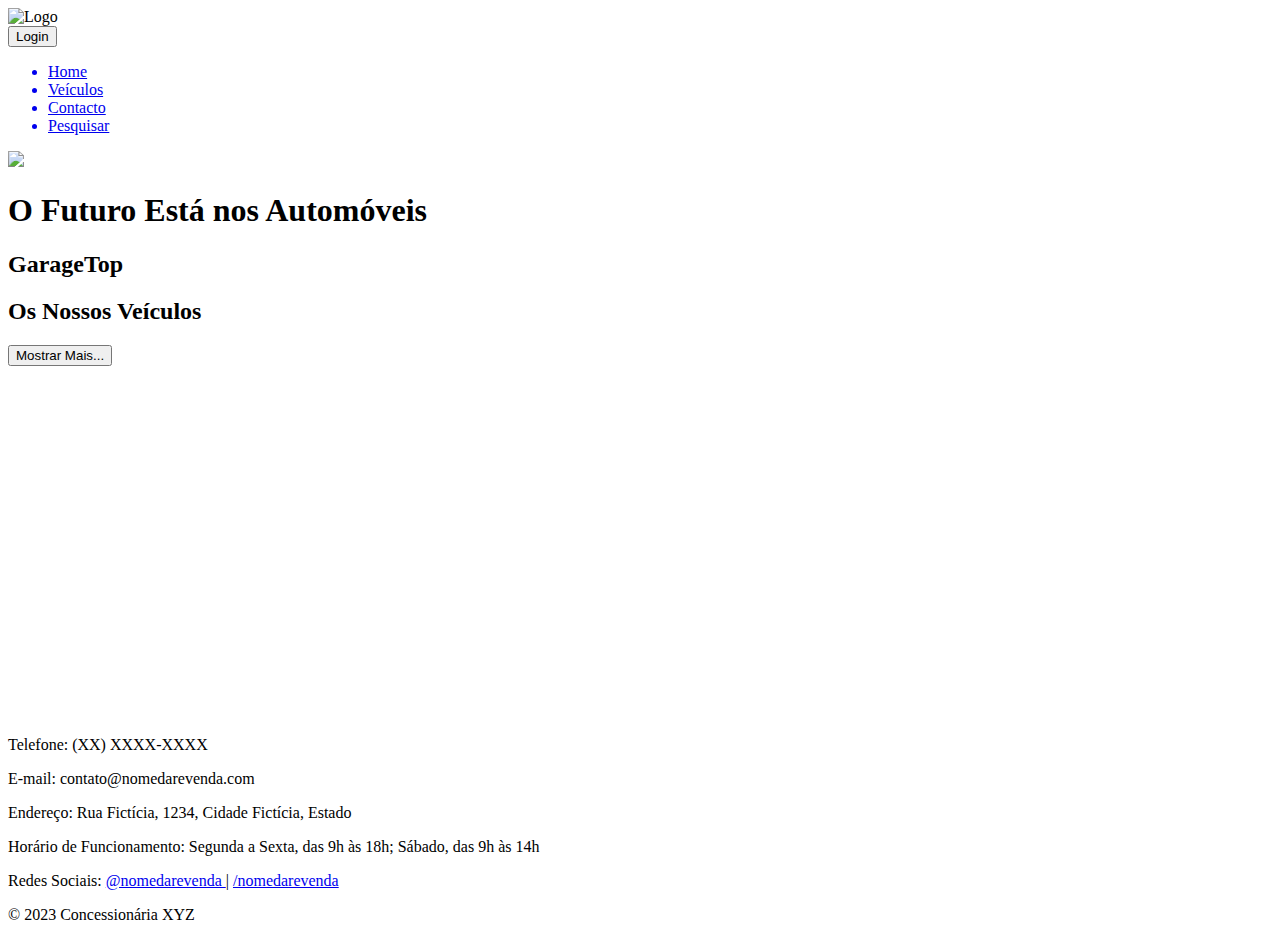
==== commit 193aeb17: "car view" ====
--- a/views/index.html
+++ b/views/index.html
@@ -2,10 +2,12 @@
 <html lang="en">
 
 <head>
+    <title>GarageTop</title>
     <meta charset="UTF-8">
     <meta name="viewport" content="initial-scale=1.0 , minimum-scale=1.0 , maximum-scale=1.0" />
-    <title>GarageTop</title>
-    <link rel="stylesheet" href="/styles/style.css"> <!-- /GarageTop/styles/style.css -->
+    <link rel="stylesheet" href="/styles/template.css"> <!-- /GarageTop/styles/template.css -->
+    <link rel="stylesheet" href="/styles/home.css"> <!-- /GarageTop/styles/home.css -->
+    <link rel="stylesheet" href="/styles/cards.css"> <!-- /GarageTop/styles/cards.css -->
     <link href="https://fonts.googleapis.com/css2?family=Ubuntu:wght@300&display=swap" rel="stylesheet">
     <link rel="icon" type="image/png" href="/images/logo-white.png"> <!-- /GarageTop/images/logo-white.png -->
 </head>
@@ -54,108 +56,65 @@
         <h2 class="home-title">Os Nossos Veículos</h2>
 
         <div class="car-cards-container">
-            <ul>
-                <a href="https://www.google.com " target="_blank">
-                    <li>
-                        <img class="card-image" src="/images/cars/amg-gt.png">
-                        <div class="card-car-name">Mercedez-AMG GT Coupé</div>
-                        <div class="car-info-container">
-                            <div class="card-car-info">577HP | 3 Portas | Gasolina | Automatico</div>
-                        </div>
-                        <div class="card-car-price">230.000€</div>
-                    </li>
-                </a>
-                <a href="https://www.google.com " target="_blank">
-                    <li>
-                        <img class="card-image" src="/images/cars/BMW_X6_M60i.png">
-                        <div class="card-car-name">BMW X6 M60i</div>
-                        <div class="car-info-container">
-                            <div class="card-car-info">523HP | 5 Portas | Gasolina | Automatico</div>
-                        </div>
-                        <div class="card-car-price">135.000€</div>
+            <ul id="listOfCarsUl">
+                <!-- Include Papa Parse library -->
+                <!-- <script src="https://cdnjs.cloudflare.com/ajax/libs/PapaParse/5.3.0/papaparse.min.js"></script> -->
 
-                    </li>
-                </a>
-                <a href="https://www.google.com " target="_blank">
-                    <li>
-                        <img class="card-image" src="/images/cars/G-Class-Wagon-G63.png">
-                        <div class="card-car-name">G-Class Wagon G63</div>
-                        <div class="car-info-container">
-                            <div class="card-car-info">585HP | 5 Portas | Gasolina | Automatico</div>
-                        </div>
-                        <div class="card-car-price">180.000€</div>
+                <!-- <sc    qript >
+                    // Fetch the CSV data
+                    fetch('/data/custom_car_list.csv')
+                    .then(response => response.text())
+                    .then(data => {
+                        // Parse the CSV data
+                        let results = Papa.parse(data, {header: true}).data;
+                        console.log(results);
 
+                        // Get the container to append car cards
+                        let container = document.querySelector('#listOfCarsUl');
 
-                    </li>
-                </a>
-                <a href="https://www.google.com " target="_blank">
-                    <li>
-                        <img class="card-image" src="/images/cars/2017_bentley_continental_gt_v8.png">
-                        <div class="card-car-name">Bentley continental GT</div> <!--nome-->
-                        <div class="car-info-container">
-                            <div class="card-car-info">542HP | 3 Portas | Gasolina | Automatico</div>
-                        </div>
-                        <div class="card-car-price">275.000€</div>
+                        // Loop through each row in the CSV data
+                        for(let i = 0; i < results.length-1; i++) {
+                            // Create a new div for each car
+                            let carLink = document.createElement('a');
+                            carLink.href = 'https://www.google.com';
+                            carLink.target = '_blank';
+                            container.appendChild(carLink);
 
+                            let carContainer = document.createElement('li');
 
-                    </li>
-                </a>
-                <a href="https://www.google.com " target="_blank">
-                    <li>
-                        <img class="card-image" src="/images/cars/amg-gt.png">
-                        <div class="card-car-name">Mercedez-AMG GT Coupé</div>
-                        <div class="car-info-container">
-                            <div class="card-car-info">577HP | 3 Portas | Gasolina | Automatico</div>
-                        </div>
-                        <div class="card-car-price">230.000€</div>
-                    </li>
-                </a>
-                <a href="https://www.google.com " target="_blank">
-                    <li>
-                        <img class="card-image" src="/images/cars/BMW_X6_M60i.png">
-                        <div class="card-car-name">BMW X6 M60i</div>
-                        <div class="car-info-container">
-                            <div class="card-car-info">523HP | 5 Portas | Gasolina | Automatico</div>
-                        </div>
-                        <div class="card-car-price">135.000€</div>
+                            carLink.appendChild(carContainer);
 
+                            let carImg = document.createElement('img');
+                            carImg.className = 'card-image';
+                            carImg.src = results[i].Img;
+                            carImg.height = '300';
 
-                    </li>
-                </a>
-                <a href="https://www.google.com " target="_blank">
-                    <li>
-                        <img class="card-image" src="/images/cars/G-Class-Wagon-G63.png">
-                        <div class="card-car-name">G-Class Wagon G63</div>
-                        <div class="car-info-container">
-                            <div class="card-car-info">585HP | 5 Portas | Gasolina | Automatico</div>
-                        </div>
-                        <div class="card-car-price">180.000€</div>
+                            let carName = document.createElement('p');
+                            carName.className = 'card-car-name';
+                            carName.innerHTML = results[i].Make + ' ' + results[i].Model;
 
+                            let carInfoContainer = document.createElement('div');
+                            carInfoContainer.className = 'car-info-container';
 
-                    </li>
-                </a>
-                <a href="https://www.google.com " target="_blank">
-                    <li>
-                        <img class="card-image" src="/images/cars/2017_bentley_continental_gt_v8.png">
-                        <div class="card-car-name">Bentley continental GT</div> <!--nome-->
-                        <div class="car-info-container">
-                            <div class="card-car-info">542HP | 3 Portas | Gasolina | Automatico</div>
-                        </div>
-                        <div class="card-car-price">275.000€</div>
+                            let carInfo = document.createElement('p');
+                            carInfo.className = 'card-car-info';
+                            carInfo.innerHTML = results[i].Kilometer + 'km | Lotação máx: ' + results[i].SeatingCapacity + ' | Cor: ' + results[i].Color + ' | ' + results[i].Engine;
+                            carInfoContainer.appendChild(carInfo);
 
+                            let carPrice = document.createElement('p');
+                            carPrice.className = 'card-car-price';
+                            carPrice.innerHTML = results[i].Price / 100 + '€';
 
-                    </li>
-                </a>
-                <a href="https://www.google.com " target="_blank">
-                    <li>
-                        <img class="card-image" src="/images/cars/amg-gt.png">
-                        <div class="card-car-name">Mercedez-AMG GT Coupé</div>
-                        <div class="car-info-container">
-                            <div class="card-car-info">577HP | 3 Portas | Gasolina | Automatico</div>
-                        </div>
-                        <div class="card-car-price">230.000€</div>
-                    </li>
-                </a>
+                            carContainer.appendChild(carImg);
+                            carContainer.appendChild(carName);
+                            carContainer.appendChild(carInfoContainer);
+                            carContainer.appendChild(carPrice);
+                        }
+                    });
+                </script> -->
+
+                <script src="https://cdnjs.cloudflare.com/ajax/libs/PapaParse/5.3.0/papaparse.min.js"></script>
+                <script src="/js/csvLoader.js" type="module"></script>
             </ul>
         </div>
 
@@ -186,8 +145,6 @@
             <p>&copy; 2023 Concessionária XYZ</p>
         </div>
     </footer>
-
-    <script src="scripts.js"></script>
 </body>
 
 </html>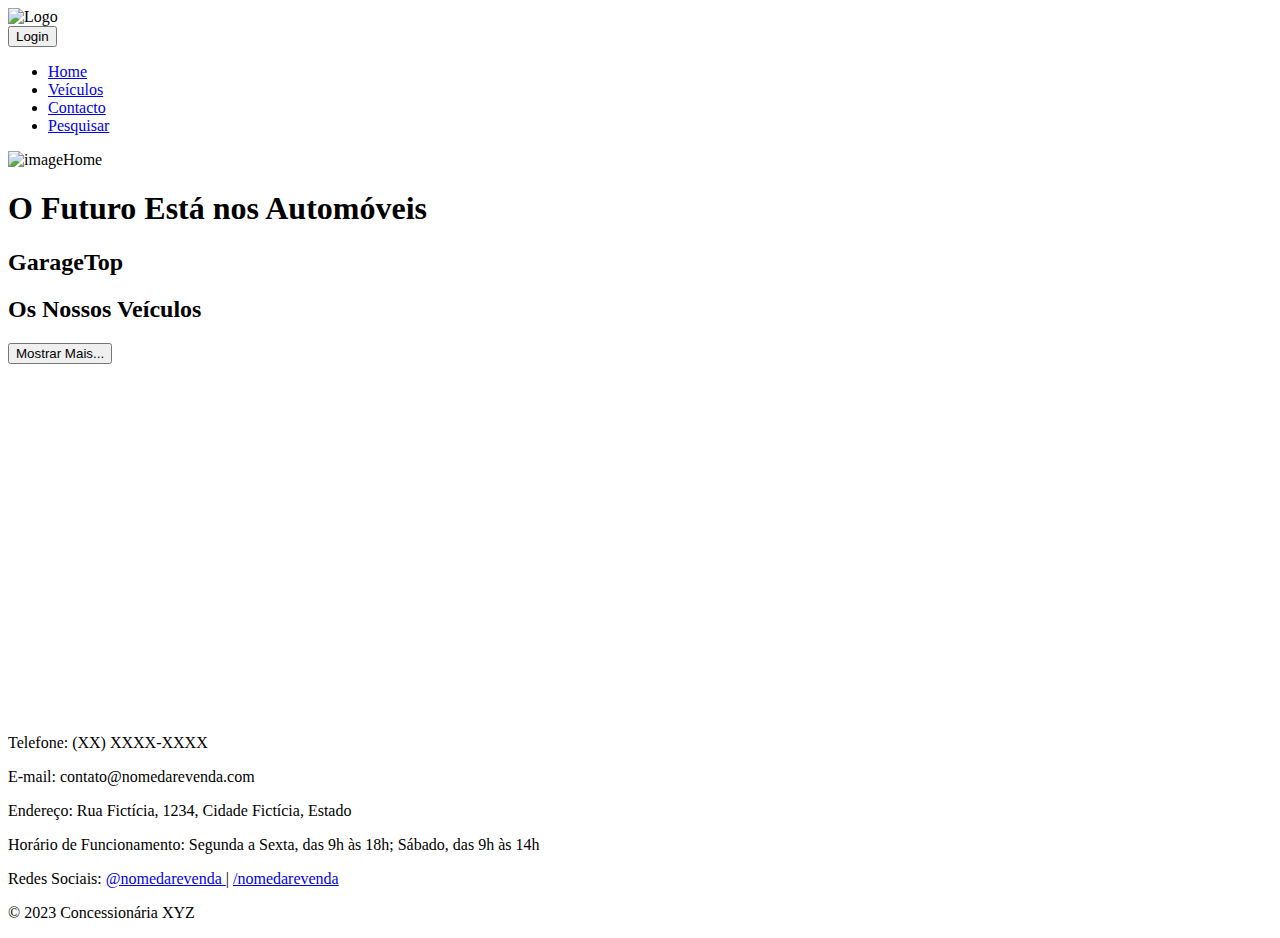
==== commit 48e9d55c: "Update link to cars.html" ====
--- a/views/index.html
+++ b/views/index.html
@@ -5,38 +5,46 @@
     <title>GarageTop</title>
     <meta charset="UTF-8">
     <meta name="viewport" content="initial-scale=1.0 , minimum-scale=1.0 , maximum-scale=1.0" />
-    <link rel="stylesheet" href="/styles/template.css"> <!-- /GarageTop/styles/template.css -->
-    <link rel="stylesheet" href="/styles/home.css"> <!-- /GarageTop/styles/home.css -->
-    <link rel="stylesheet" href="/styles/cards.css"> <!-- /GarageTop/styles/cards.css -->
+    <link rel="stylesheet" href="/GarageTop/styles/template.css"> <!-- /GarageTop/styles/template.css -->
+    <link rel="stylesheet" href="/GarageTop/styles/home.css"> <!-- /GarageTop/styles/home.css -->
+    <link rel="stylesheet" href="/GarageTop/styles/cards.css"> <!-- /GarageTop/styles/cards.css -->
     <link href="https://fonts.googleapis.com/css2?family=Ubuntu:wght@300&display=swap" rel="stylesheet">
-    <link rel="icon" type="image/png" href="/images/logo-white.png"> <!-- /GarageTop/images/logo-white.png -->
+    <link rel="icon" type="image/png" href="/GarageTop/images/logo-white.png"> <!-- /GarageTop/images/logo-white.png -->
 </head>
 
 <body>
     <header id="home">
-        <img src="/images/logo-white.png" alt="Logo"> <!-- /GarageTop/images/logo-white.png -->
+        <img src="/GarageTop/images/logo-white.png" alt="Logo"> <!-- /GarageTop/images/logo-white.png -->
 
         <div class="header-button-container">
-            <a href="/views/login.html"><button id="login-button">Login</button></a>
+            <a id="link_login" href="/GarageTop/views/login.html"><button id="login-button">Login</button></a>
             <!-- /GarageTop/views/login.html -->
+            <script>
+                if (document.cookie.includes(":")) {
+
+                    const cookieValue = document.cookie;
+                    const email = document.cookie.split('=')[1].split(':')[0];
+
+                    document.querySelector('#link_login').remove();
+                    document.write(`${email}   `);
+                    document.write(`<button id="login-button" onclick="logout()">Logout</button>`);
+
+                    function logout() {
+                        document.cookie = "loginInfo=; expires=Thu, 01 Jan 1970 00:00:00 UTC;";
+                        location.reload();
+                    }
+                }
+            </script>
         </div>
     </header>
 
     <nav-bar>
         <nav>
             <ul>
-                <a href="#home">
-                    <li>Home</li>
-                </a>
-                <a href="#veiculos">
-                    <li>Veículos</li>
-                </a>
-                <a href="#contacto">
-                    <li>Contacto</li>
-                </a>
-                <a href="/views/cars.html">
-                    <li>Pesquisar</li>
-                </a>
+                <li><a href="#home">Home</a></li>
+                <li><a href="#veiculos">Veículos</a></li>
+                <li><a href="#contacto">Contacto</a></li>
+                <li><a href="/GarageTop/views/cars.html">Pesquisar</a></li>
             </ul>
         </nav>
 
@@ -46,7 +54,7 @@
     </nav-bar>
 
     <section class="home-img-container">
-        <img class="imageHome" src="/images/home_wallpaper.jpeg"> <!-- /GarageTop/images/logo-white.png -->
+        <img class="imageHome" src="/GarageTop/images/home_wallpaper.jpeg" alt="imageHome"> <!-- /GarageTop/images/logo-white.png -->
 
         <h1>O Futuro Está nos Automóveis</h1>
         <h2>GarageTop</h2>
@@ -57,68 +65,12 @@
 
         <div class="car-cards-container">
             <ul id="listOfCarsUl">
-                <!-- Include Papa Parse library -->
-                <!-- <script src="https://cdnjs.cloudflare.com/ajax/libs/PapaParse/5.3.0/papaparse.min.js"></script> -->
-
-                <!-- <sc    qript >
-                    // Fetch the CSV data
-                    fetch('/data/custom_car_list.csv')
-                    .then(response => response.text())
-                    .then(data => {
-                        // Parse the CSV data
-                        let results = Papa.parse(data, {header: true}).data;
-                        console.log(results);
-
-                        // Get the container to append car cards
-                        let container = document.querySelector('#listOfCarsUl');
-
-                        // Loop through each row in the CSV data
-                        for(let i = 0; i < results.length-1; i++) {
-                            // Create a new div for each car
-                            let carLink = document.createElement('a');
-                            carLink.href = 'https://www.google.com';
-                            carLink.target = '_blank';
-                            container.appendChild(carLink);
-
-                            let carContainer = document.createElement('li');
-
-                            carLink.appendChild(carContainer);
-
-                            let carImg = document.createElement('img');
-                            carImg.className = 'card-image';
-                            carImg.src = results[i].Img;
-                            carImg.height = '300';
-
-                            let carName = document.createElement('p');
-                            carName.className = 'card-car-name';
-                            carName.innerHTML = results[i].Make + ' ' + results[i].Model;
-
-                            let carInfoContainer = document.createElement('div');
-                            carInfoContainer.className = 'car-info-container';
-
-                            let carInfo = document.createElement('p');
-                            carInfo.className = 'card-car-info';
-                            carInfo.innerHTML = results[i].Kilometer + 'km | Lotação máx: ' + results[i].SeatingCapacity + ' | Cor: ' + results[i].Color + ' | ' + results[i].Engine;
-                            carInfoContainer.appendChild(carInfo);
-
-                            let carPrice = document.createElement('p');
-                            carPrice.className = 'card-car-price';
-                            carPrice.innerHTML = results[i].Price / 100 + '€';
-
-                            carContainer.appendChild(carImg);
-                            carContainer.appendChild(carName);
-                            carContainer.appendChild(carInfoContainer);
-                            carContainer.appendChild(carPrice);
-                        }
-                    });
-                </script> -->
-
                 <script src="https://cdnjs.cloudflare.com/ajax/libs/PapaParse/5.3.0/papaparse.min.js"></script>
-                <script src="/js/csvLoader.js" type="module"></script>
+                <script src="/GarageTop/js/IndexCardsLoader.js" type="module"></script>
             </ul>
         </div>
 
-        <a href="/views/cars.html"><button class="showmore-btn">Mostrar Mais...</button></a>
+        <a href="/GarageTop/views/cars.html"><button class="showmore-btn">Mostrar Mais...</button></a>
     </section>
 
     <footer id="contacto">
